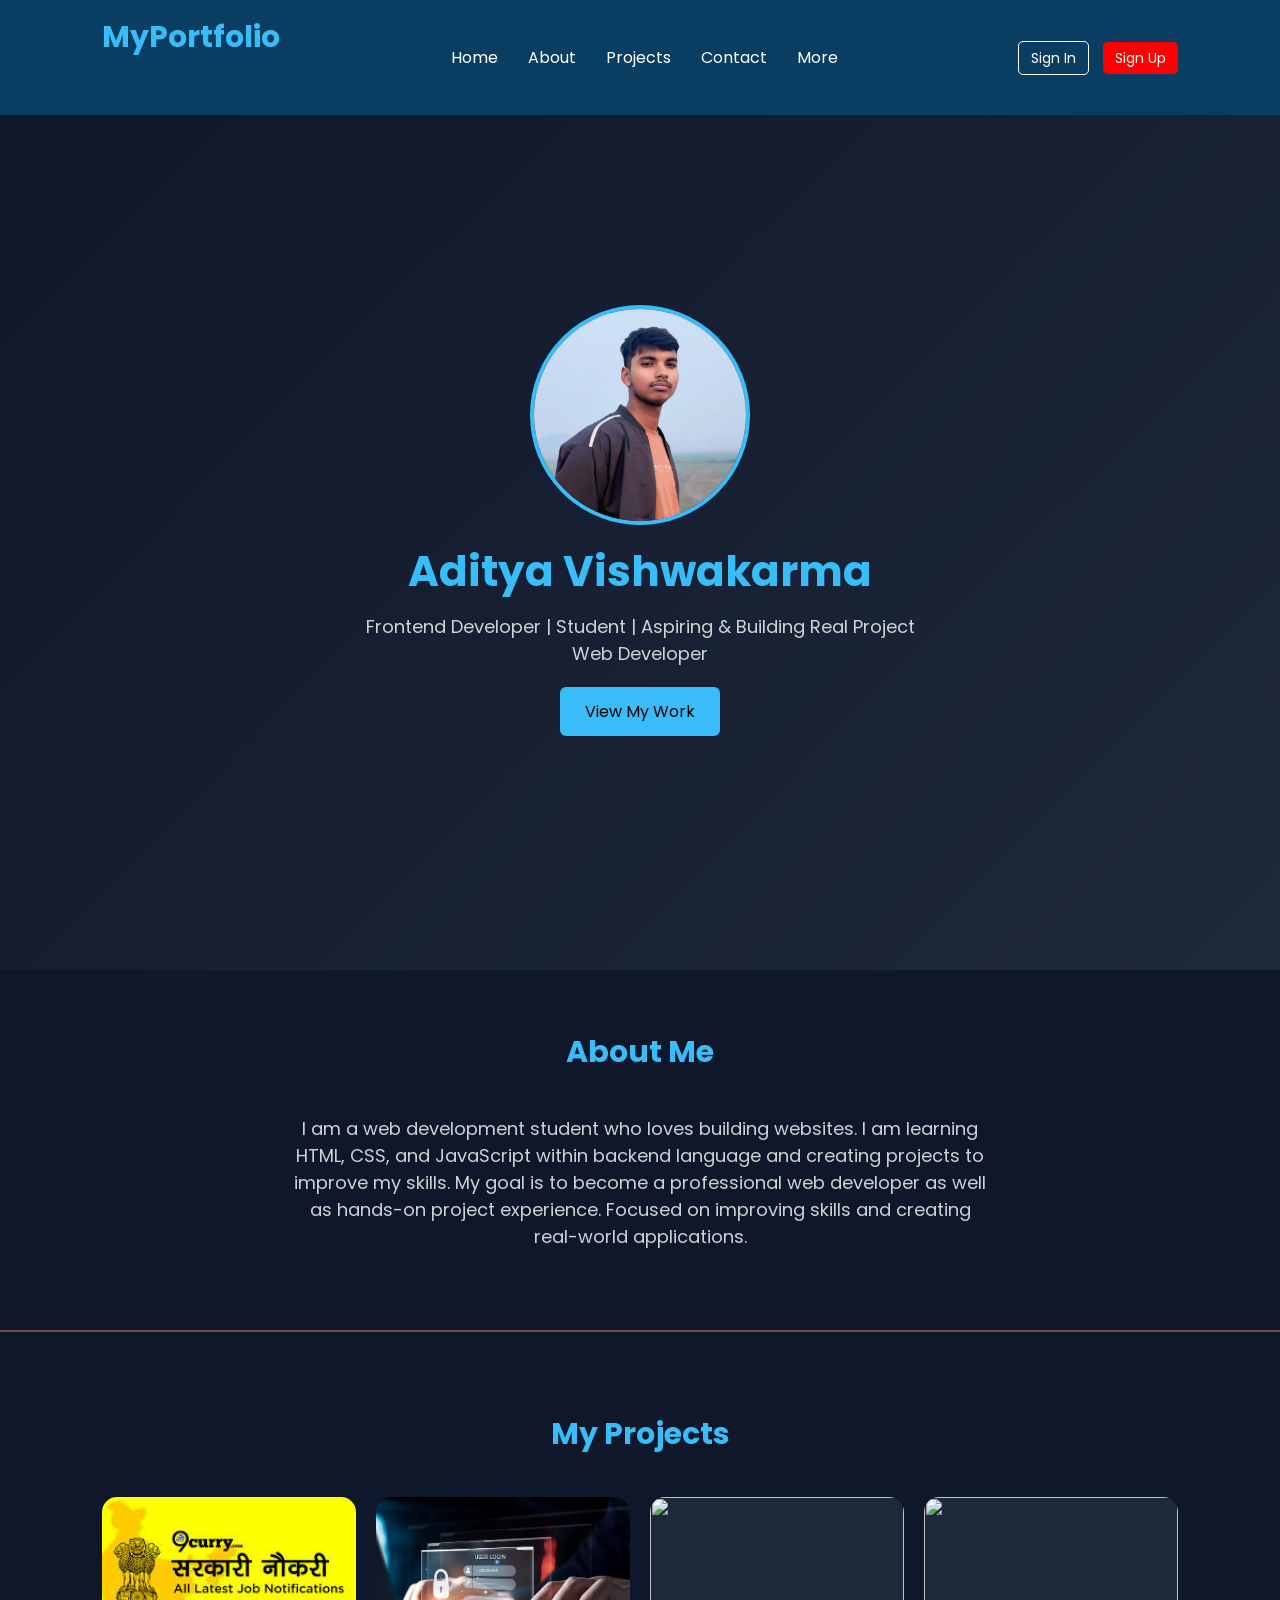
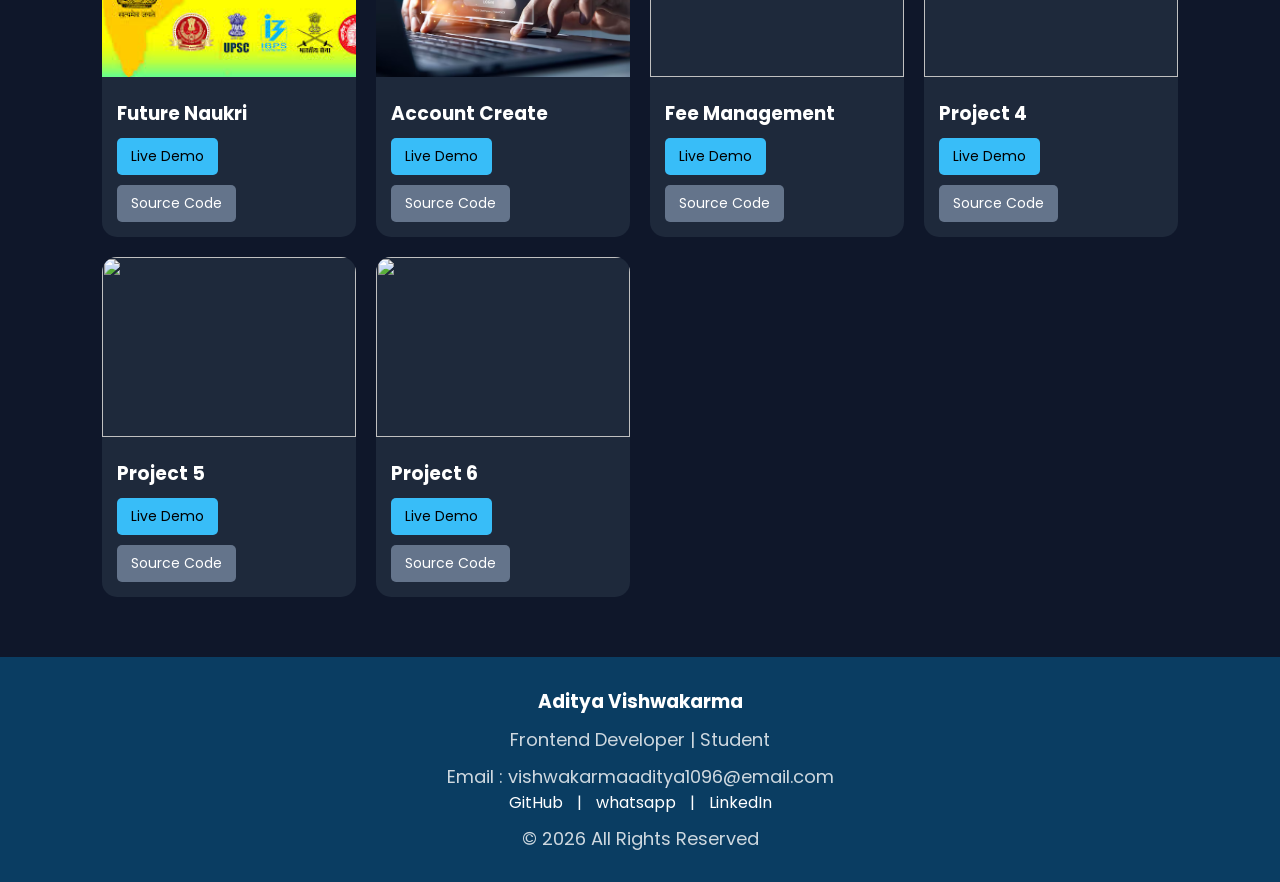
==== index.html @ fc518488 "Update index.html" ====
<!DOCTYPE html>
<html lang="en">
<head>
<meta charset="UTF-8">
<meta name="viewport" content="width=device-width, initial-scale=1.0">
<title>Responsive Portfolio</title>

<link href="https://fonts.googleapis.com/css2?family=Poppins:wght@300;400;600;700&display=swap" rel="stylesheet">

<style>
    .navbar {
  display: flex;
  justify-content: space-between;
  align-items: center;
  padding: 15px 8%;
  background: #0a3d62;
  color: white;
  position: fixed;
  width: 100%;
  top: 0;
  z-index: 1000;
}

/* Logo */
.logo {
  font-size: 22px;
  font-weight: bold;
}

/* Menu */
.menu {
  list-style: none;
  display: flex;
}

.menu li {
  margin: 0 15px;
}

.menu a {
  color: white;
  text-decoration: none;
  position: relative;
  transition: 0.3s;
}

/* Underline animation */
.menu a::after {
  content: "";
  position: absolute;
  width: 0%;
  height: 2px;
  background: red;
  left: 0;
  bottom: -5px;
  transition: 0.3s;
}

.menu a:hover::after {
  width: 100%;
}

/* Buttons */
.auth-buttons a {
  margin-left: 10px;
  padding: 6px 12px;
  border-radius: 5px;
  text-decoration: none;
  font-size: 14px;
}

/* Sign In */
.signin {
  color: white;
  border: 1px solid white;
}

.signin:hover {
  background: white;
  color: black;
}

/* Sign Up */
.signup {
  background: red;
  color: white;
}

.signup:hover {
  background: darkred;
}

/* Header adjust */
header {
  margin-top: 70px;
}


*{margin:0;padding:0;box-sizing:border-box;font-family:'Poppins',sans-serif;}

body{
  background:#0f172a;
  color:white;
  scroll-behavior:smooth;
}

header{
  height:100vh;
  display:flex;
  justify-content:center;
  align-items:center;
  flex-direction:column;
  background:linear-gradient(135deg,#0f172a,#1e293b);
  text-align:center;
  padding:20px;
}

header img{
  width:220px;
  border-radius:50%;
  border:4px solid #38bdf8;
  animation: float 3s infinite ease-in-out;
}

@keyframes float{
  0%{transform:translateY(0)}
  50%{transform:translateY(-10px)}
  100%{transform:translateY(0)}
}

h1{
  font-size:clamp(28px,5vw,42px);
  color:#38bdf8;
  margin-top:15px;
}

p{opacity:0.8;margin-top:10px;font-size:clamp(14px,2.5vw,18px);}

.btn{
  margin-top:20px;
  padding:12px 25px;
  background:#38bdf8;
  color:black;
  border-radius:6px;
  text-decoration:none;
  transition:0.3s;
  display:inline-block;
}

.btn:hover{
  transform:scale(1.1);
  background:#0ea5e9;
}

section{padding:60px 8%;}

h2{
  text-align:center;
  margin-bottom:40px;
  color:#38bdf8;
  font-size:clamp(22px,4vw,30px);
}

.about{
  max-width:700px;
  margin:auto;
  text-align:center;
}
hr {
  border: none;
  height: 2px;
 
  background: #794848;
  margin: 20px 0;
}

.projects{
  display:grid;
  grid-template-columns:repeat(auto-fit,minmax(250px,1fr));
  gap:20px;
}
.project img {
  width: 100%;
  height: 200px;
  object-fit: cover;
  border-radius: 10px;
}

.card{
  background:#1e293b;
  border-radius:15px;
  overflow:hidden;
  transition:0.4s;
}

.card:hover{
  transform:translateY(-10px) scale(1.02);
  box-shadow:0 15px 30px rgba(0,0,0,0.6);
}

.card img{
  width:100%;
  height:180px;
  object-fit:cover;
}

.card-content{
  padding:15px;
}

.buttons a{
  display:inline-block;
  margin-top:10px;
  margin-right:5px;
  padding:8px 14px;
  border-radius:5px;
  text-decoration:none;
  font-size:14px;
  transition:0.3s;
}

/* Live Demo Button */
.live-btn{
  background:#38bdf8;
  color:black;
}

.live-btn:hover{
  background:red;
  color:white;
  transform:scale(1.1);
}

/* Code Button */
.code-btn{
  background:#64748b;
  color:white;
}

.code-btn:hover{
  background:#94a3b8;
}

.hidden{
  opacity:0;
  transform:translateY(40px);
  transition:all 0.8s ease;
}

.show{
  opacity:1;
  transform:translateY(0);
}

footer {
  background: #0a3d62;
  color: white;
  text-align: center;
  padding: 30px;
}

footer a {
  color: white;
  text-decoration: none;
  margin: 0 10px;
}

footer a:hover {
  color: red;
}
</style>
</head>

<body>
   <nav class="navbar">
  <h2 class="Aditya">MyPortfolio</h2>

  <ul class="menu">
    <li><a href="#">Home</a></li>
    <li><a href="#about">About</a></li>
    <li><a href="#projects">Projects</a></li>
    <li><a href="#contact">Contact</a></li>
     <li><a href="#contact">More</a></li>
  </ul>

  <div class="auth-buttons">
    <a href="sign in.html" class="signin">Sign In</a>
    <a href="sign up.html" class="signup">Sign Up</a>
  </div>
</nav>
<header>
  <img src="photo.png" alt="meri photo">
  <h1>Aditya Vishwakarma</h1>
  <p>Frontend Developer | Student | Aspiring & Building Real Project <br> Web Developer</p>
  <a href="#projects" class="btn">View My Work</a>
</header>

<section class="hidden">
  <h2>About Me</h2>
  <div class="about">
    <p>
I am a web development student who loves building websites. 
I am learning HTML, CSS, and JavaScript within backend language and creating projects to improve my skills. 
My goal is to become a professional web developer as well as  hands-on project experience. 
Focused on improving skills and creating real-world applications.
</p>
  </div>
</section><hr>

<section id="projects" class="hidden">
  <h2>My Projects</h2>

  <div class="projects">

    <!-- 6 Projects -->

    <div class="card">
      <img src="project 1.png">
      <div class="card-content">
        <h3>Future Naukri</h3>
        <div class="buttons">
          <a href="Naukari.html" class="live-btn">Live Demo</a>
          <a href="https://github.com/Aditya222142/resume/blob/main/Naukari.html" class="code-btn">Source Code</a>
        </div>
      </div>
    </div>

    <div class="card">
      <img src="project 2.png">
      <div class="card-content">
        <h3>Account Create</h3>
        <div class="buttons">
          <a href="signinBox.html" class="live-btn">Live Demo</a>
          <a href="https://github.com/Aditya222142/resume/blob/main/signinBox.html" class="code-btn">Source Code</a>
        </div>
      </div>
    </div>

    <div class="card">
      <img src="images/project3.png">
      <div class="card-content">
        <h3>Fee Management</h3>
        <div class="buttons">
          <a href="collage.html" class="live-btn">Live Demo</a>
          <a href="#" class="code-btn">Source Code</a>
        </div>
      </div>
    </div>

    <div class="card">
      <img src="images/project4.png">
      <div class="card-content">
        <h3>Project 4</h3>
        <div class="buttons">
          <a href="#" class="live-btn">Live Demo</a>
          <a href="#" class="code-btn">Source Code</a>
        </div>
      </div>
    </div>

    <div class="card">
      <img src="images/project5.png">
      <div class="card-content">
        <h3>Project 5</h3>
        <div class="buttons">
          <a href="#" class="live-btn">Live Demo</a>
          <a href="#" class="code-btn">Source Code</a>
        </div>
      </div>
    </div>

    <div class="card">
      <img src="images/project6.png">
      <div class="card-content">
        <h3>Project 6</h3>
        <div class="buttons">
          <a href="#" class="live-btn">Live Demo</a>
          <a href="#" class="code-btn">Source Code</a>
        </div>
      </div>
    </div>

  </div>
</section>

<footer>

  <h3>Aditya Vishwakarma</h3>

  <p>Frontend Developer | Student</p>

  <p>Email : vishwakarmaaditya1096@email.com</p>

  <div>
    <a href="#">GitHub</a> |
    <a href="#">whatsapp</a> |
    <a href="#">LinkedIn</a>
  </div>

  <p>© 2026 All Rights Reserved</p>

</footer>

<script>
const observer = new IntersectionObserver((entries)=>{
  entries.forEach(entry=>{
    if(entry.isIntersecting){
      entry.target.classList.add('show');
    }
  });
});

const hiddenElements = document.querySelectorAll('.hidden');
hiddenElements.forEach(el=>observer.observe(el));
</script>

</body>
</html>
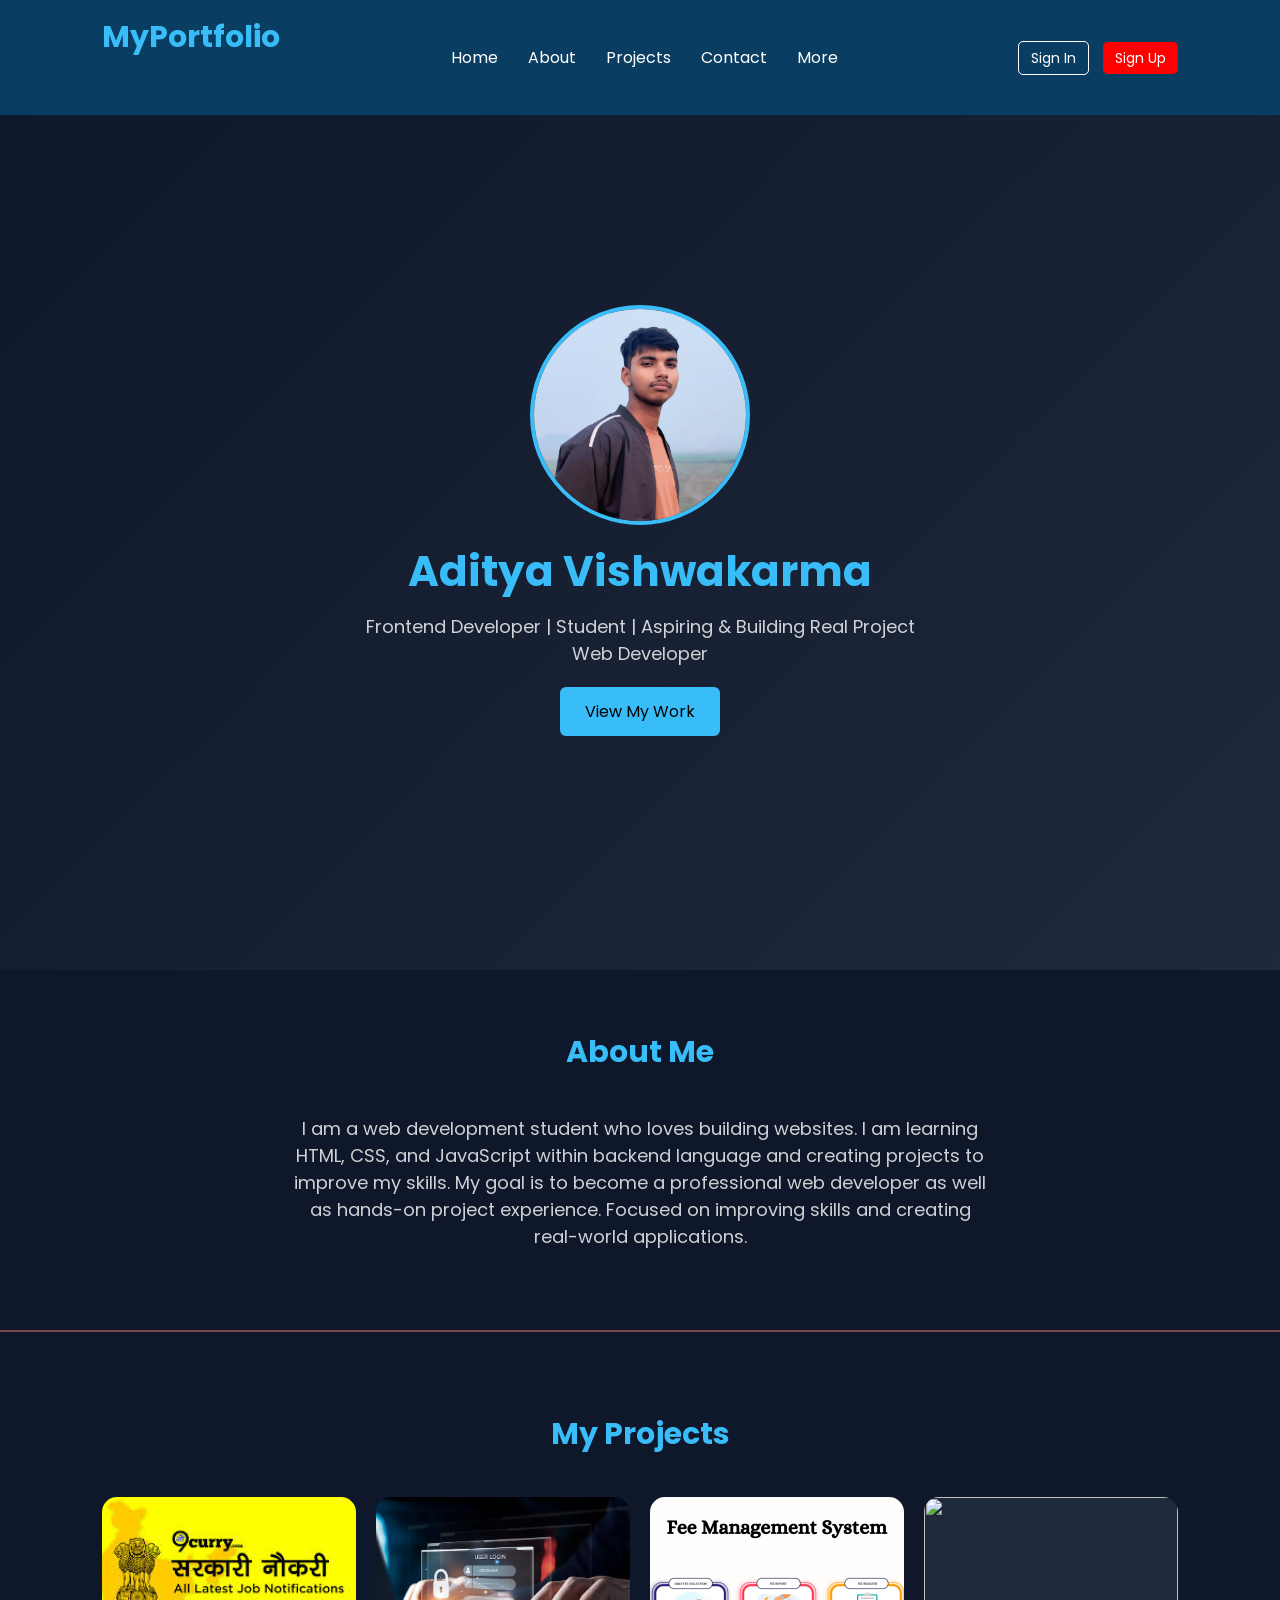
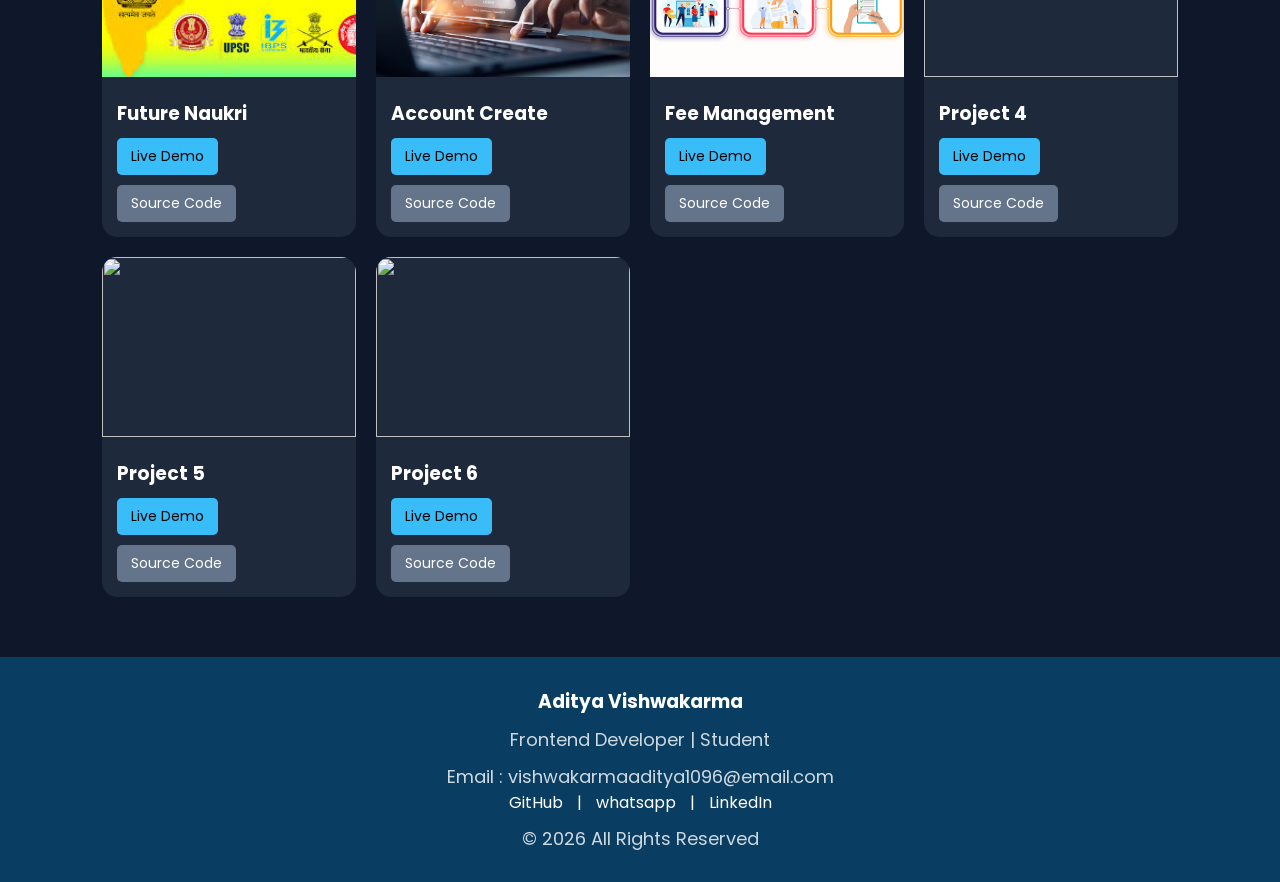
==== commit 4cf9ee33: "Update index.html" ====
--- a/index.html
+++ b/index.html
@@ -337,12 +337,12 @@
     </div>
 
     <div class="card">
-      <img src="images/project3.png">
+      <img src="project 3.png">
       <div class="card-content">
         <h3>Fee Management</h3>
         <div class="buttons">
           <a href="collage.html" class="live-btn">Live Demo</a>
-          <a href="#" class="code-btn">Source Code</a>
+          <a href="https://raw.githubusercontent.com/Aditya222142/resume/refs/heads/main/collage.html" class="code-btn">Source Code</a>
         </div>
       </div>
     </div>
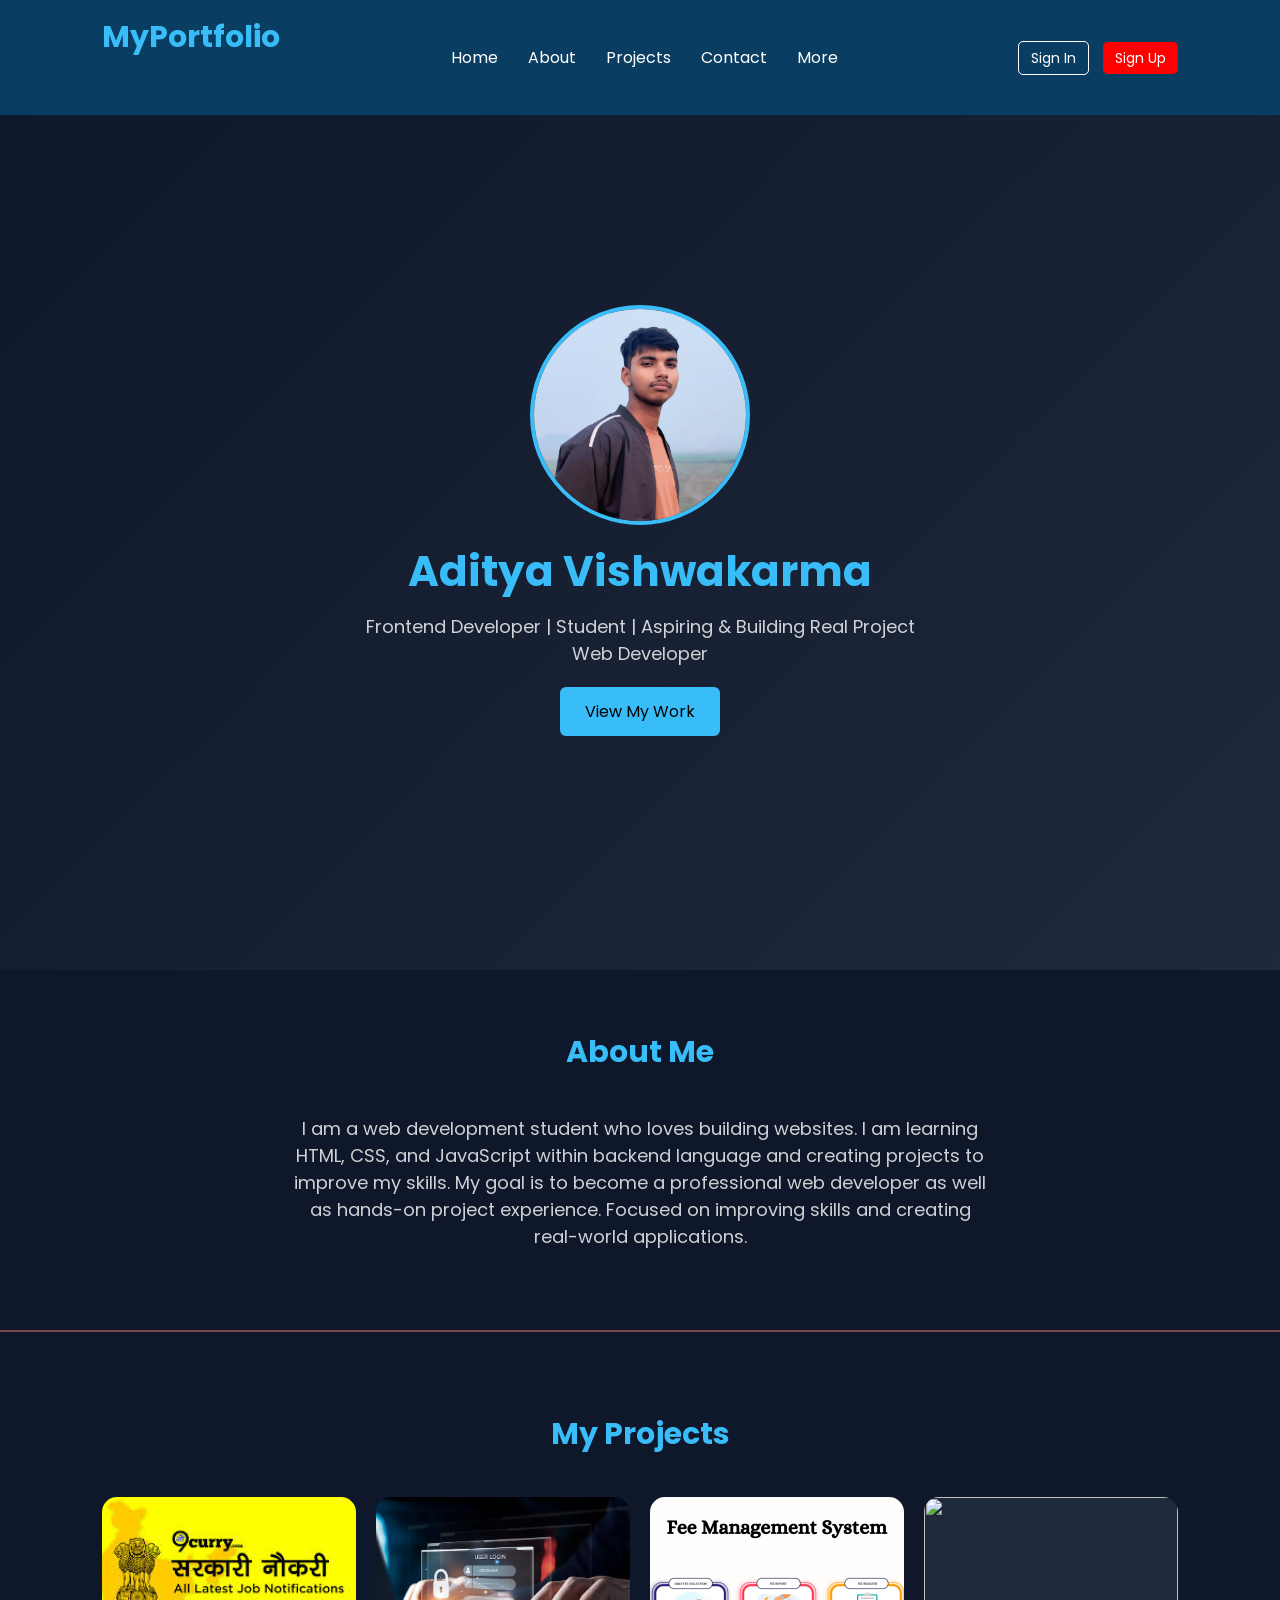
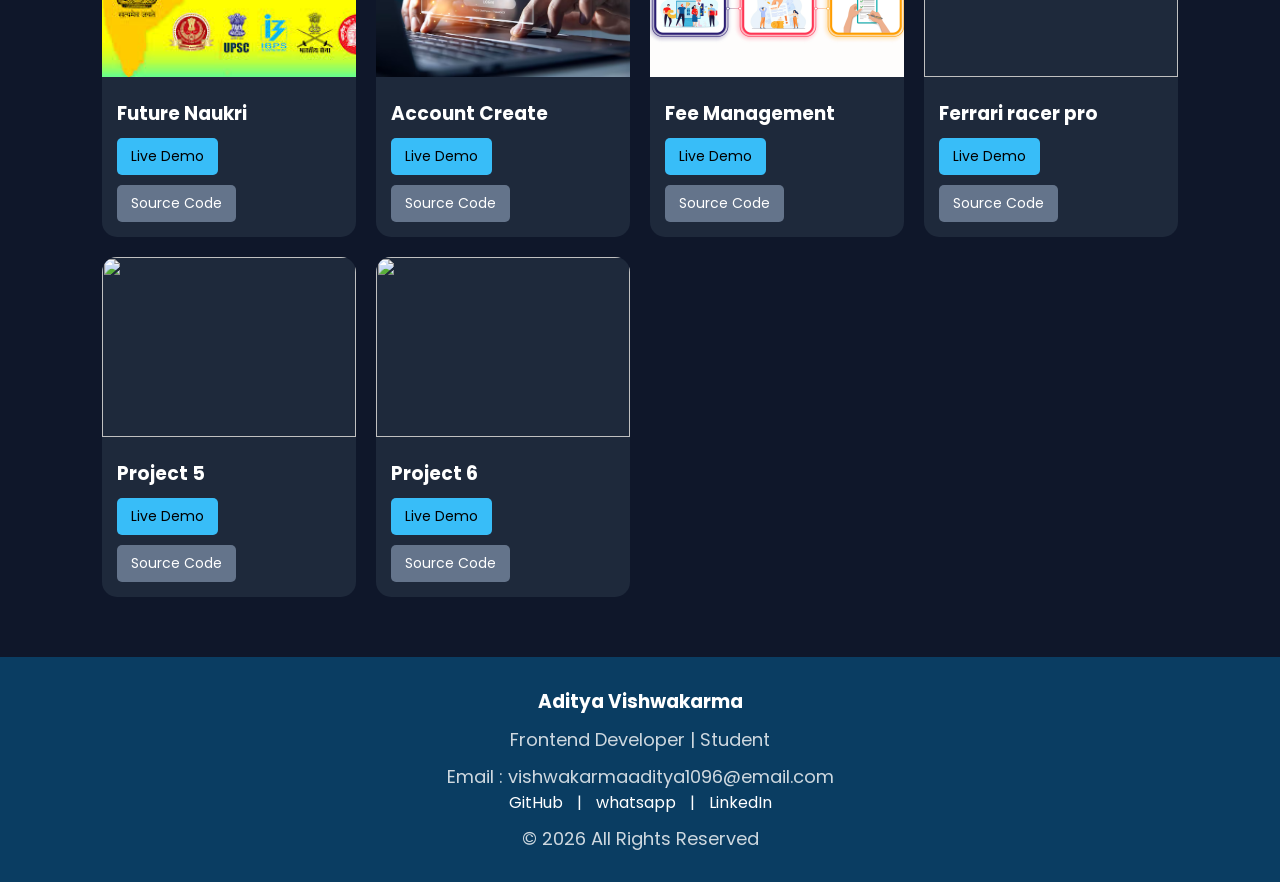
==== commit 2f31a6ce: "Update index.html" ====
--- a/index.html
+++ b/index.html
@@ -350,9 +350,9 @@
     <div class="card">
       <img src="images/project4.png">
       <div class="card-content">
-        <h3>Project 4</h3>
-        <div class="buttons">
-          <a href="#" class="live-btn">Live Demo</a>
+        <h3>Ferrari racer pro</h3>
+        <div class="buttons">
+          <a href="Cargame.html" class="live-btn">Live Demo</a>
           <a href="#" class="code-btn">Source Code</a>
         </div>
       </div>
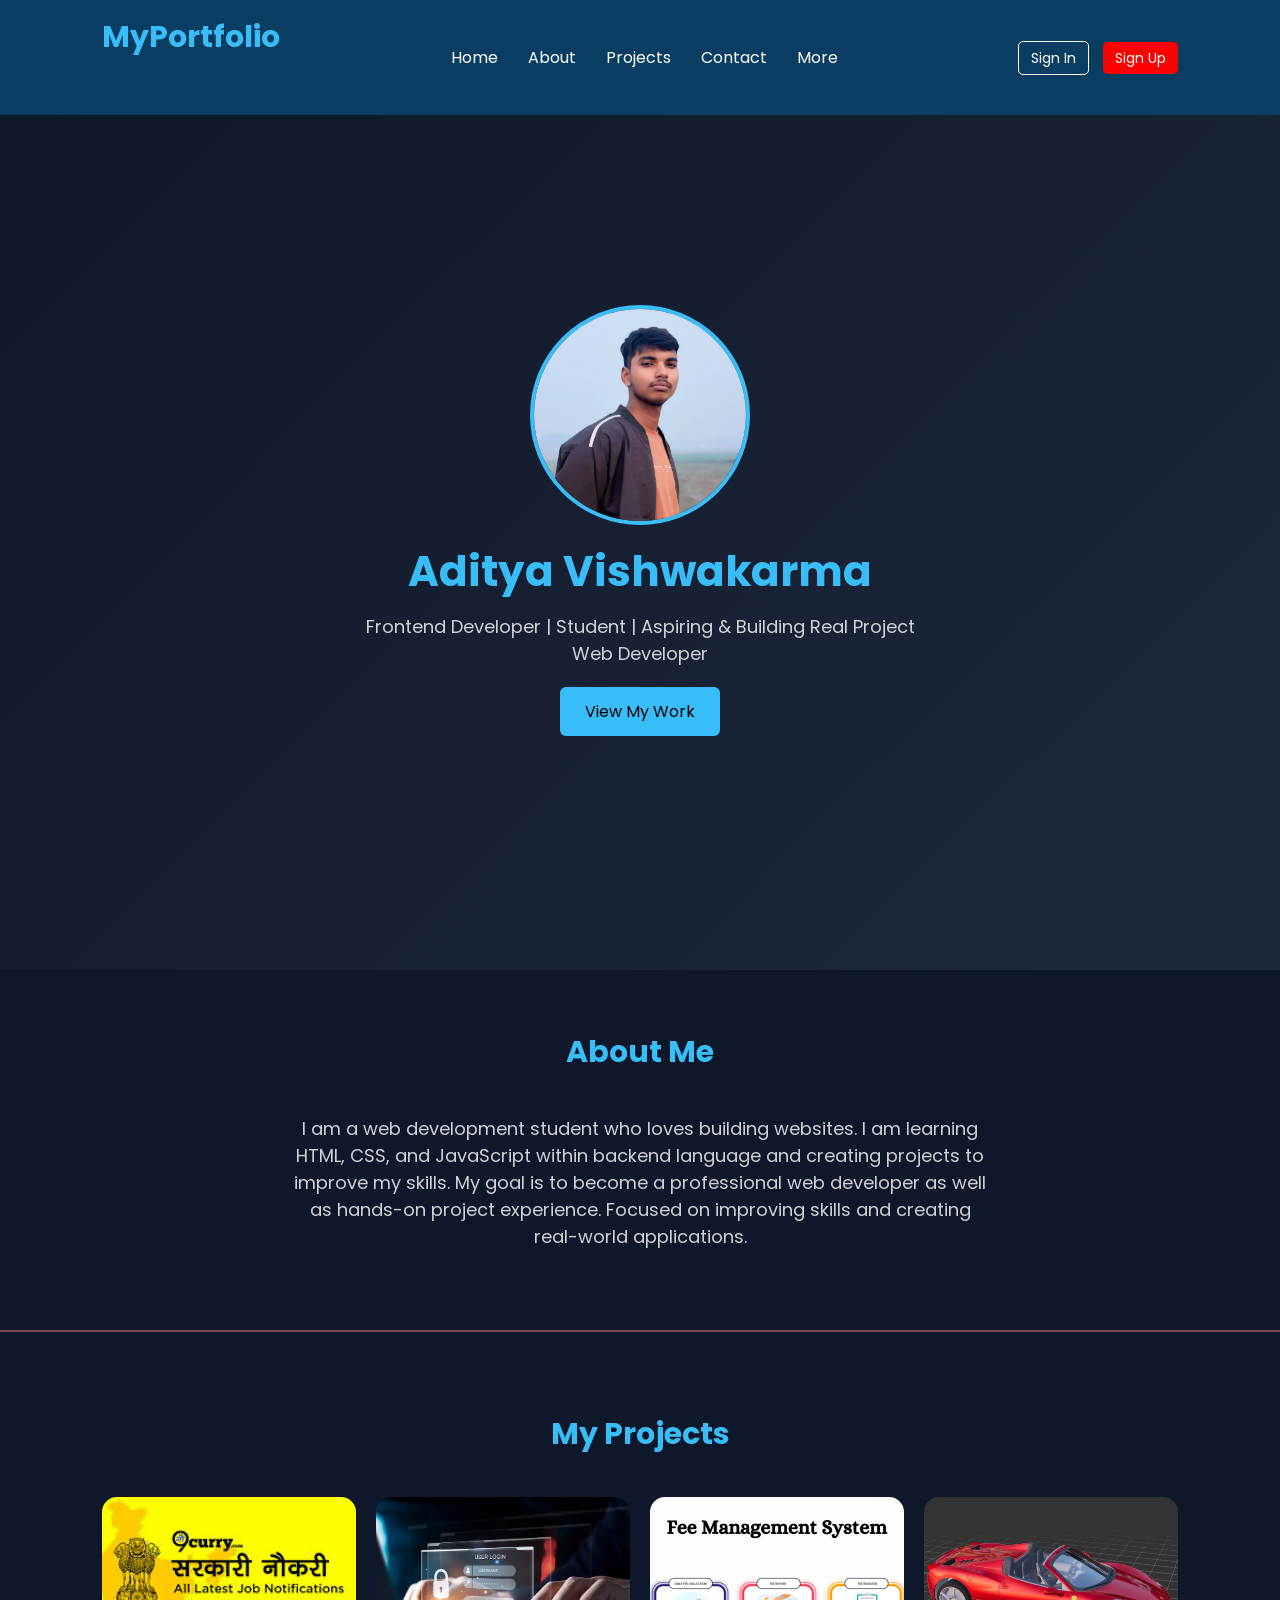
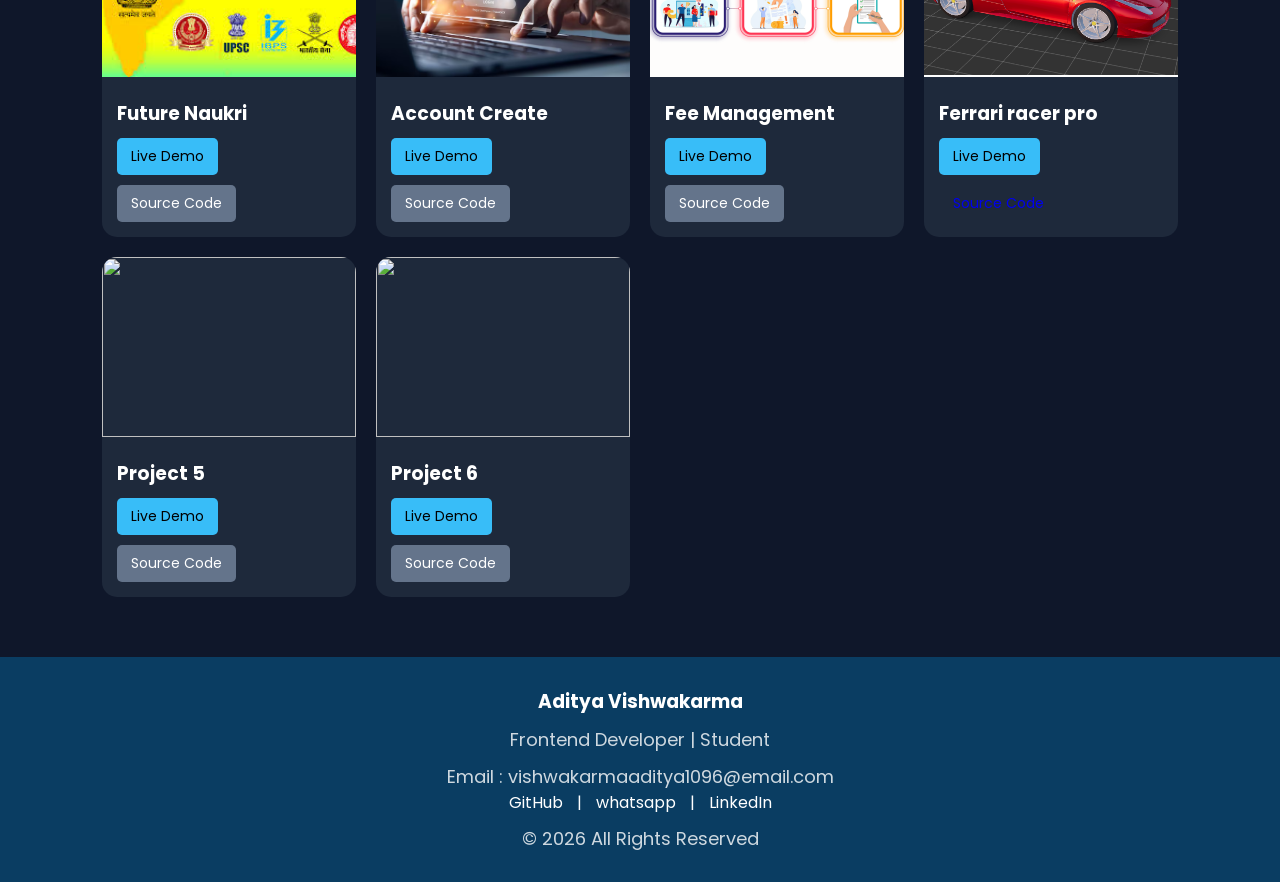
==== commit 50ba725c: "Update index.html" ====
--- a/index.html
+++ b/index.html
@@ -348,12 +348,12 @@
     </div>
 
     <div class="card">
-      <img src="images/project4.png">
+      <img src="Cargame.png">
       <div class="card-content">
         <h3>Ferrari racer pro</h3>
         <div class="buttons">
           <a href="Cargame.html" class="live-btn">Live Demo</a>
-          <a href="#" class="code-btn">Source Code</a>
+          <a href=" https://www.google.com">Source Code</a>
         </div>
       </div>
     </div>
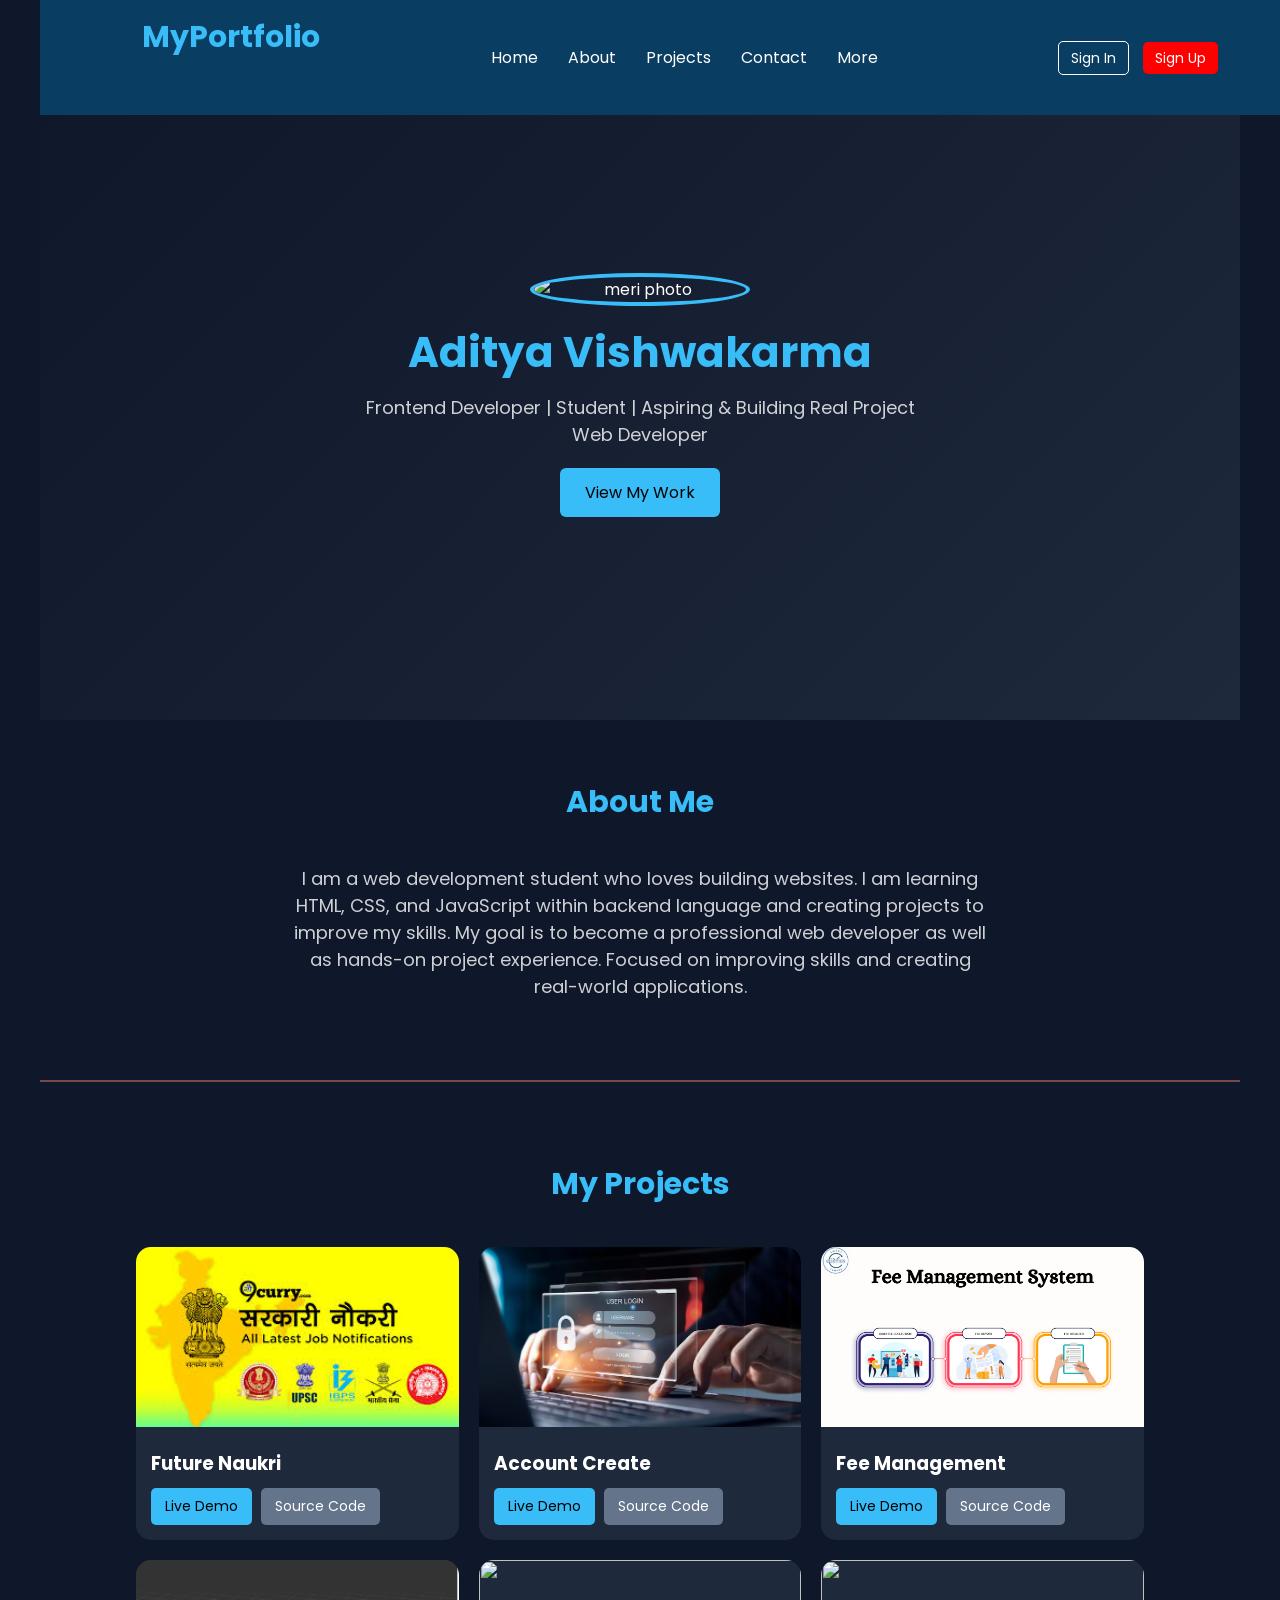
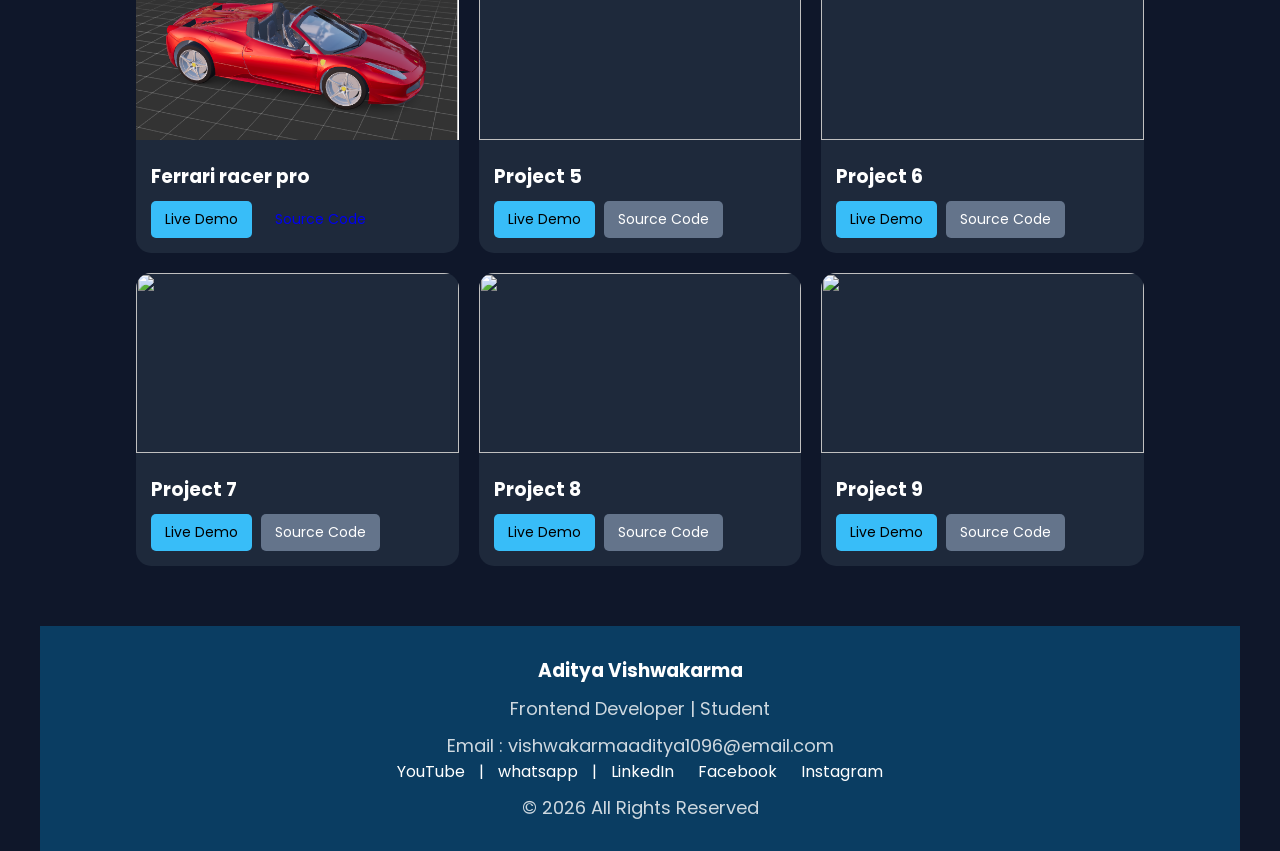
==== commit e27b6fba: "Update index.html" ====
--- a/index.html
+++ b/index.html
@@ -2,12 +2,24 @@
 <html lang="en">
 <head>
 <meta charset="UTF-8">
-<meta name="viewport" content="width=device-width, initial-scale=1.0">
+<meta name="viewport" content="width=1200">
 <title>Responsive Portfolio</title>
 
 <link href="https://fonts.googleapis.com/css2?family=Poppins:wght@300;400;600;700&display=swap" rel="stylesheet">
 
 <style>
+    html, body {
+        margin: 0;
+        padding: 0;
+        min-width: 1200px;
+    }
+    body {
+        font-family: Arial, sans-serif;
+    }
+    .container {
+        width: 1200px;
+        margin: auto;
+    }
     .navbar {
   display: flex;
   justify-content: space-between;
@@ -105,7 +117,7 @@
 }
 
 header{
-  height:100vh;
+  min-height:650px;
   display:flex;
   justify-content:center;
   align-items:center;
@@ -268,15 +280,23 @@
 footer a:hover {
   color: red;
 }
+    html, body {
+        margin: 0;
+        padding: 0;
+    }
+    footer {
+        margin-bottem: 0;
+    }
 </style>
 </head>
 
-<body>
+<body> 
+    <div class="container">
    <nav class="navbar">
   <h2 class="Aditya">MyPortfolio</h2>
 
   <ul class="menu">
-    <li><a href="#">Home</a></li>
+    <li><a href="https://github.com/Adityaup62/resume/blob/main/index.html">Home</a></li>
     <li><a href="#about">About</a></li>
     <li><a href="#projects">Projects</a></li>
     <li><a href="#contact">Contact</a></li>
@@ -289,7 +309,7 @@
   </div>
 </nav>
 <header>
-  <img src="photo.png" alt="meri photo">
+  <img src="photo.png.jpeg" alt="meri photo">
   <h1>Aditya Vishwakarma</h1>
   <p>Frontend Developer | Student | Aspiring & Building Real Project <br> Web Developer</p>
   <a href="#projects" class="btn">View My Work</a>
@@ -342,7 +362,7 @@
         <h3>Fee Management</h3>
         <div class="buttons">
           <a href="collage.html" class="live-btn">Live Demo</a>
-          <a href="https://raw.githubusercontent.com/Aditya222142/resume/refs/heads/main/collage.html" class="code-btn">Source Code</a>
+          <a href="https://github.com/Adityaup62/resume/blob/main/collage.html" class="code-btn">Source Code</a>
         </div>
       </div>
     </div>
@@ -363,16 +383,46 @@
       <div class="card-content">
         <h3>Project 5</h3>
         <div class="buttons">
+          <a href="sarkariskim.html/sarkariskim.html" class="live-btn">Live Demo</a>
+          <a href="#" class="code-btn">Source Code</a>
+        </div>
+      </div>
+    </div>
+
+    <div class="card">
+      <img src="fox.png">
+      <div class="card-content">
+        <h3>Project 6</h3>
+        <div class="buttons">
+          <a href="znovafox.html" class="live-btn">Live Demo</a>
+          <a href="#" class="code-btn">Source Code</a>
+        </div>
+      </div>
+    </div>
+       <div class="card">
+      <img src="images/project6.png">
+      <div class="card-content">
+        <h3>Project 7</h3>
+        <div class="buttons">
+          <a href="ludo.html" class="live-btn">Live Demo</a>
+          <a href="#" class="code-btn">Source Code</a>
+        </div>
+      </div>
+    </div>
+       <div class="card">
+      <img src="images/project6.png">
+      <div class="card-content">
+        <h3>Project 8</h3>
+        <div class="buttons">
           <a href="#" class="live-btn">Live Demo</a>
           <a href="#" class="code-btn">Source Code</a>
         </div>
       </div>
     </div>
-
-    <div class="card">
+       <div class="card">
       <img src="images/project6.png">
       <div class="card-content">
-        <h3>Project 6</h3>
+        <h3>Project 9</h3>
         <div class="buttons">
           <a href="#" class="live-btn">Live Demo</a>
           <a href="#" class="code-btn">Source Code</a>
@@ -392,9 +442,11 @@
   <p>Email : vishwakarmaaditya1096@email.com</p>
 
   <div>
-    <a href="#">GitHub</a> |
-    <a href="#">whatsapp</a> |
-    <a href="#">LinkedIn</a>
+    <a href="https://www.youtube.com">YouTube</a> |
+    <a href="https://whatsapp.com/channel/0029Vb7uQ8fIN9iqD4lz582T">whatsapp</a> |
+    <a href="https://in.linkedin.com">LinkedIn</a>
+      <a href="https://m.facebook.com/">Facebook</a>
+      <a href="https://www.instagram.com">Instagram</a>
   </div>
 
   <p>© 2026 All Rights Reserved</p>
